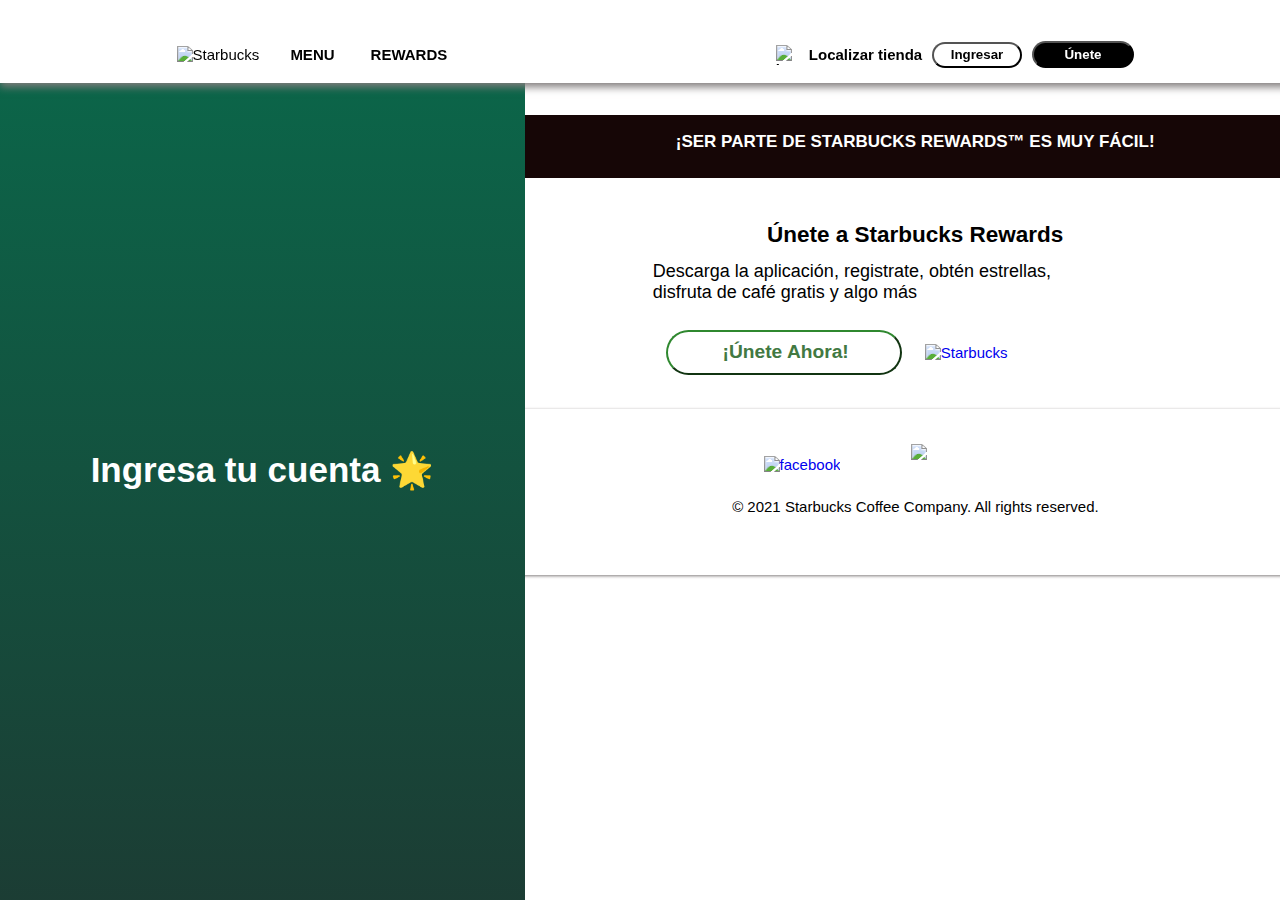
==== login.html @ 047270cf "agregando primeros avances de pagina login" ====
<!DOCTYPE html>
<html lang="en">
<head>
    <meta charset="UTF-8">
    <meta name="viewport" content="width=device-width, initial-scale=1.0">
    <link rel="stylesheet" href="login.css">
    <link rel="icon" href="https://e7.pngegg.com/pngimages/228/114/png-clipart-starbucks-logo-cafe-starbucks-tea-coffee-starbucks-leaf-company.png"> 
    <title>Starbucks | Inicia Sesión</title>
</head>
<body>
    <!--BARRA DE NAVEGACIÓN-->
    <header>
        <nav class="navbar">
            <section class="navbar-container">
              <section class="navbar-brand">
                <a href="index.html"><img src="https://static.vecteezy.com/system/resources/previews/022/636/379/non_2x/starbucks-logo-starbucks-icon-transparent-free-png.png" alt="Starbucks" /></a>
              </section>
      
              <ul class="navbar-nav-left">
                <li> <a href="https://www.starbucks.com.mx/menu">Menu</a></li>
                <li><a href="https://rewards.starbucks.mx/">Rewards</a></li>
              </ul>
      
              <ul class="navbar-nav-right">
                <li><a href="https://www.starbucks.com.mx/stores"><img src="https://cdn-icons-png.flaticon.com/512/80/80569.png" alt="localizar logo" /></a></li>
                <li> <p>Localizar tienda</p></li>
                <li><button class="boton-ingresar">Ingresar</button></li>
                <li><button class="boton-unete">Únete</button></li>
              </ul>
            </section>
            </nav> 
        </header>
    
    <!--Contenido Principal-->
    <section class="rewards-container">

        <!--Mitad Izquierda-->
        <section class="left-container">
            <p>Ingresa tu cuenta 🌟</p>
            </section>
        </section>




    <section class="right-container">
        <section class="banner">
            <p> ¡SER PARTE DE STARBUCKS REWARDS™ ES MUY FÁCIL! </p>
        </section>

        <section class="last-container">
            <section class="last-textos">
                <h2>Únete a Starbucks Rewards</h2>
                <p>Descarga la aplicación, registrate, obtén estrellas, disfruta de café gratis y algo más</p>
            </section>

            <section class="last-visual">
                <button id="unete-ahora"> ¡Únete Ahora!
                    <a href="https://rewards.starbucks.mx/register"></a>
                 </button>

                 <a id="imagenvisual" href="index.html"><img src="https://i.postimg.cc/BvdNPFBH/chica-sbx.png" alt="Starbucks" /></a>
            </section>

        </section>


          <!--FOOTER-->
          <section class="footer">

            <section class="footer-container">
              <section class="redes">
                
                <a href="https://www.facebook.com/StarbucksMexico" target="_blank">
                  <img src="https://thumbs.dreamstime.com/b/logo-de-facebook-en-blanco-y-negro-con-fondo-redondeado-fines-web-impresi%C3%B3n-165852149.jpg" alt="facebook" />
                </a>
              
                <a href="https://www.instagram.com/starbucksMex/" target="_blank">
                  <img src="https://cdn-icons-png.flaticon.com/512/4401/4401407.png" />
                </a>
    
                <a href="https://x.com/StarbucksMex" target="_blank">
                  <img src="https://w7.pngwing.com/pngs/541/840/png-transparent-logo-computer-icons-black-and-white-twitter-header-miscellaneous-monochrome-computer-wallpaper-thumbnail.png" alt="" />
                </a>
    
                <a href="https://www.youtube.com/@StarbucksMexico" target="_blank">
                  <img src="https://st3.depositphotos.com/1144386/16822/v/450/depositphotos_168222606-stock-illustration-modern-black-round-square-youtube.jpg" alt="" />
                </a>
    
               
              </section>
              <p>© 2021 Starbucks Coffee Company. All rights reserved.</p>
            </section>
          </section>

        </section>    
</body>
</html>
---- login.css ----
body{
    font-family: sans-serif;
    display: flex;
    flex-direction:column;
    font-size: 15px;
    margin: 0vw;
    overflow-x: hidden; 
    box-sizing: border-box;
}

ul{
    display: flex;
    flex-direction: row;
    list-style: none;
}

a{
    text-decoration: none;
    margin: 1.8vw;
}
  

  
  header{
    position: fixed;
    top: 0;
    background: white;
    z-index: 10;
    width: 100vw;
}


/* NAVBAR */
.navbar {
    width: 100%;
    height: 4.5vw;
    background-color: #fff;
    padding: 1vw;
    box-shadow: 0 4px 8px rgb(128, 124, 124);
    padding-left: 9vw;
    padding-right: 9vw;
    margin-bottom: 0px;

  }
  
  .navbar-container {
    display: flex;
    flex-direction: row;
    align-items: center;
    padding-left: 3vw;
    padding-right: 20vw;
  }
  

 
  .navbar ul {
    display: flex;
    align-items: center;
  }
  
  .navbar li {
    margin: 0 5px;
    font-weight: bold;
  }
  
  .navbar-nav-left li {
    margin: 0 -5px;
    font-weight: bold;
  }
  .navbar a {
    color: #000;
    text-decoration: none;
  }
  
  .navbar a:hover {
    color: var(--color-primary);
  }
  
  .navbar-brand img {
    width: 75px;
    height: 75px;
    margin-right: -50px;
  }
  
  .navbar-nav-left {
    text-transform: uppercase;
    flex:1;
  }
  
  .navbar-nav-left:hover{
  color: rgb(20, 88, 20);
  }

  
  .navbar-nav-right{
    display:flex;
    flex-direction: row;
  }

  .navbar-nav-right img {
    display:flex;
    height: 20px;
    width: 20px;
    margin-right: -30px;
  }
  
/* BOTONES */
  .boton-ingresar{
    background-color: white;
    border-radius: 2vw;
    font-weight: bold;
    padding: 4%;
    width: 7vw;
    height: auto;

  }

  .boton-unete{
    background-color: black;
    color:white;
    font-weight: bold;
    border-radius: 2vw;
    padding: 4%;
    width: 8vw;
  }

  
  
  /* LADO IZQUIERDO */
  .left-container{
    position: fixed;
    top: 1;
  
    width: 35vw;
    height: 100vh;
    background: linear-gradient(0deg, rgb(29, 57, 50) 0%, rgb(10, 105, 75) 100%);
    color: white;
    margin: 0;
    padding: 3vw;
    margin-left: 0px;


    display: flex;
    flex-direction: column;
    justify-content: center;
    align-items: center;

    font-size: 35px;
}

.left-container p {
 font-weight: bold;
 display: flex;
 justify-content: center;
 align-items: center;
 margin-top: 0vw;
}




.right-container{
    width: 50vw;
    margin-left: 32vw;
    margin-top: 7vw;
    width: calc(100vw - 25vw);
    text-align: center;
    padding: 2%;
    
  }

.banner {
    background-color: rgb(22, 6, 6);
    color: white;
    font-weight: bold;
    font-size: 17px;
    height: 7vh;
    display: flex;
    justify-content: center;
}

.last-container{
    display:flex;
    flex-direction: column;
}

.last-textos{
    margin-top: 2vw;
}
.last-textos p{
    font-size: 18px;
    width: 35vw;
    margin-left: 17vw;
    text-align: start;
    margin-top: -0.5vw;
}

.last-visual{
    display: flex;
    flex-direction: row;
    align-items: center;
    margin-left: 18vw;
}

.last-visual img{
    width: 17vw;

}

#unete-ahora{
    background-color: white;
    border-radius: 2vw;
    border-color: rgb(47, 136, 47);
    font-weight: bold;
    Padding: 0.7rem 1.4rem;
    color: rgb(66, 121, 66);
    display: flex;
    align-items: center;
    justify-content: center;

    font-size: 1.2rem;
    height: 45px;
    padding-left: 55px;
    padding-right: 5px;
    
}



/* FOOTER */

.redes img{
    width: 2vw;
    height: auto;
    margin: 10px;
  }
  
  .footer {
      text-align: center;
      width: 70vw;
      height: auto;
      background-color: #fff;
      padding: 15px;
      box-shadow: 0 1px 3px rgb(128, 124, 124);
      margin-top: 25px;
      margin-left: -1vw;
      padding-top: 2vw;
    }
  


  .footer-container {
    width: 100%;
    max-width: 1400px;
    margin: 0 auto;
    padding: 0 30px 30px;
  }
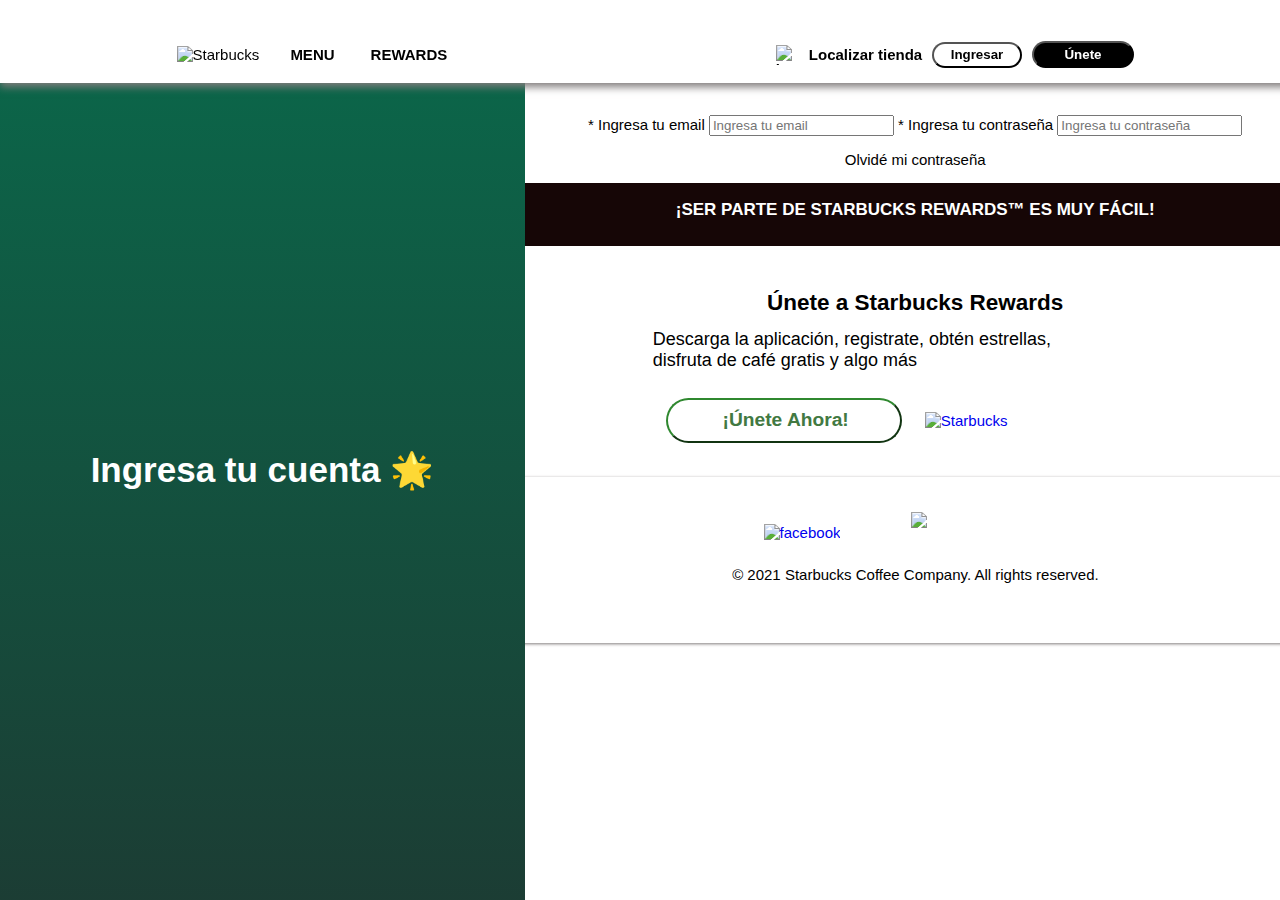
==== commit ad684782: "finalizando pagina de login" ====
--- a/login.html
+++ b/login.html
@@ -44,6 +44,20 @@
 
 
     <section class="right-container">
+
+        <section class="form-container">
+            <form>
+                <label for="email">* Ingresa tu email</label>
+                <input type="email" id="email" name="email" placeholder="Ingresa tu email" required>
+    
+                <label for="password">* Ingresa tu contraseña</label>
+                <input type="password" id="password" name="password" placeholder="Ingresa tu contraseña" required>
+    
+                <p id="olvide"> Olvidé mi contraseña </p> 
+    
+            </form>
+        </section>
+
         <section class="banner">
             <p> ¡SER PARTE DE STARBUCKS REWARDS™ ES MUY FÁCIL! </p>
         </section>
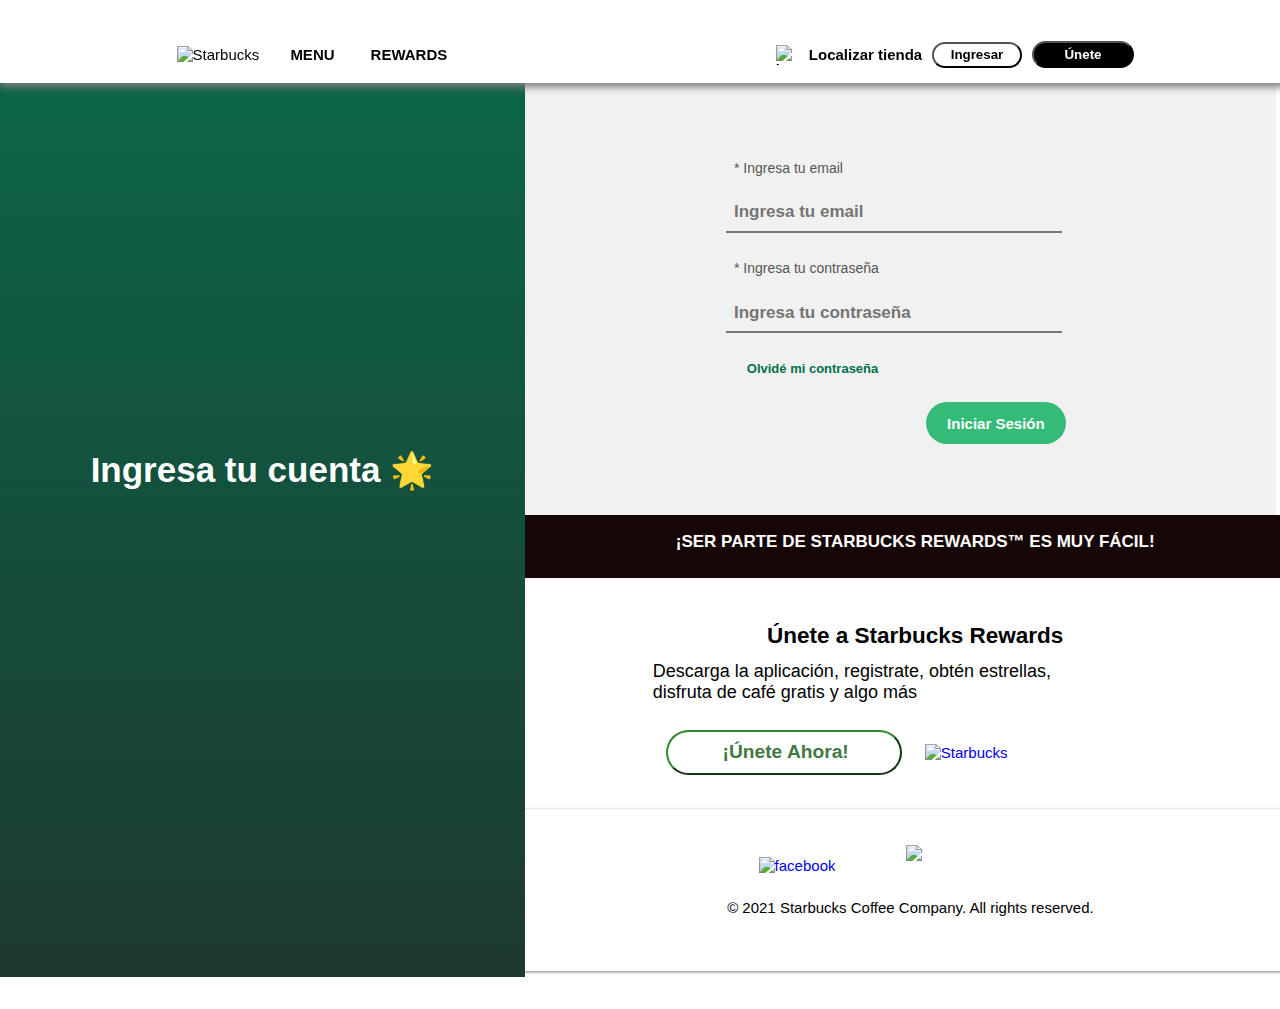
==== commit 98af10cc: "finalizando login" ====
--- a/login.html
+++ b/login.html
@@ -47,13 +47,15 @@
 
         <section class="form-container">
             <form>
-                <label for="email">* Ingresa tu email</label>
+                <label  for="email">* Ingresa tu email</label>
                 <input type="email" id="email" name="email" placeholder="Ingresa tu email" required>
     
                 <label for="password">* Ingresa tu contraseña</label>
                 <input type="password" id="password" name="password" placeholder="Ingresa tu contraseña" required>
     
                 <p id="olvide"> Olvidé mi contraseña </p> 
+
+                <button class="boton-login"> Iniciar Sesión</button>
     
             </form>
         </section>
--- a/login.css
+++ b/login.css
@@ -161,13 +161,87 @@
 
 .right-container{
     width: 50vw;
+    height: 100vh;
     margin-left: 32vw;
-    margin-top: 7vw;
+    margin-top: 4.5vw;
     width: calc(100vw - 25vw);
     text-align: center;
     padding: 2%;
     
   }
+
+
+  .form-container {
+    background-color: rgb(242, 241, 241);
+    padding: 20px 30px;
+    width: 100%;
+    max-width: 55vw;
+    margin-left: 6vw;
+    padding-top: 5vw;
+
+}
+
+label {
+    display: flex;
+    margin-bottom: 5px;
+    font-size: 14px;
+    font-weight: 500;
+    color: #555;
+    justify-content: start;
+    margin-left: 15vw;
+    padding-bottom: 1vw;
+    padding-top: 1vw;
+}
+
+input {
+    background-color: rgb(242, 241, 241);
+    border-top: none;
+    border-left: none;
+    border-right: none;
+    font-size: 17px;
+    font-weight: 800;
+   
+    width: 25vw;
+    padding: 1.2%;
+    margin-bottom: 15px;
+    
+}
+
+
+
+
+#olvide{
+    display: flex;
+    margin-left: 16vw;
+    color: #00704a;
+    font-weight: bold;
+    font-size: 13px;
+    padding-bottom: 4vw;
+}
+
+.boton-login{
+  background-color: rgb(53, 187, 120);
+  color:white;
+  font-weight: bold;
+  border-radius: 2vw;
+  border: none;
+  padding: 3%;
+  width: auto;
+  height: 3vw;
+  display: flex;
+  justify-content: center;
+  align-items: center;
+  margin-left: 30vw;
+  margin-top: -3vw;
+  margin-bottom: 4vw;
+  font-size: 15px;
+}
+
+input:focus {
+    border-color: #1ec144;
+    outline: none;
+}  
+
 
 .banner {
     background-color: rgb(22, 6, 6);
@@ -240,7 +314,6 @@
       width: 70vw;
       height: auto;
       background-color: #fff;
-      padding: 15px;
       box-shadow: 0 1px 3px rgb(128, 124, 124);
       margin-top: 25px;
       margin-left: -1vw;
@@ -253,7 +326,7 @@
     width: 100%;
     max-width: 1400px;
     margin: 0 auto;
-    padding: 0 30px 30px;
-  }
-
-
+    padding: 0 40px 40px;
+  }
+
+
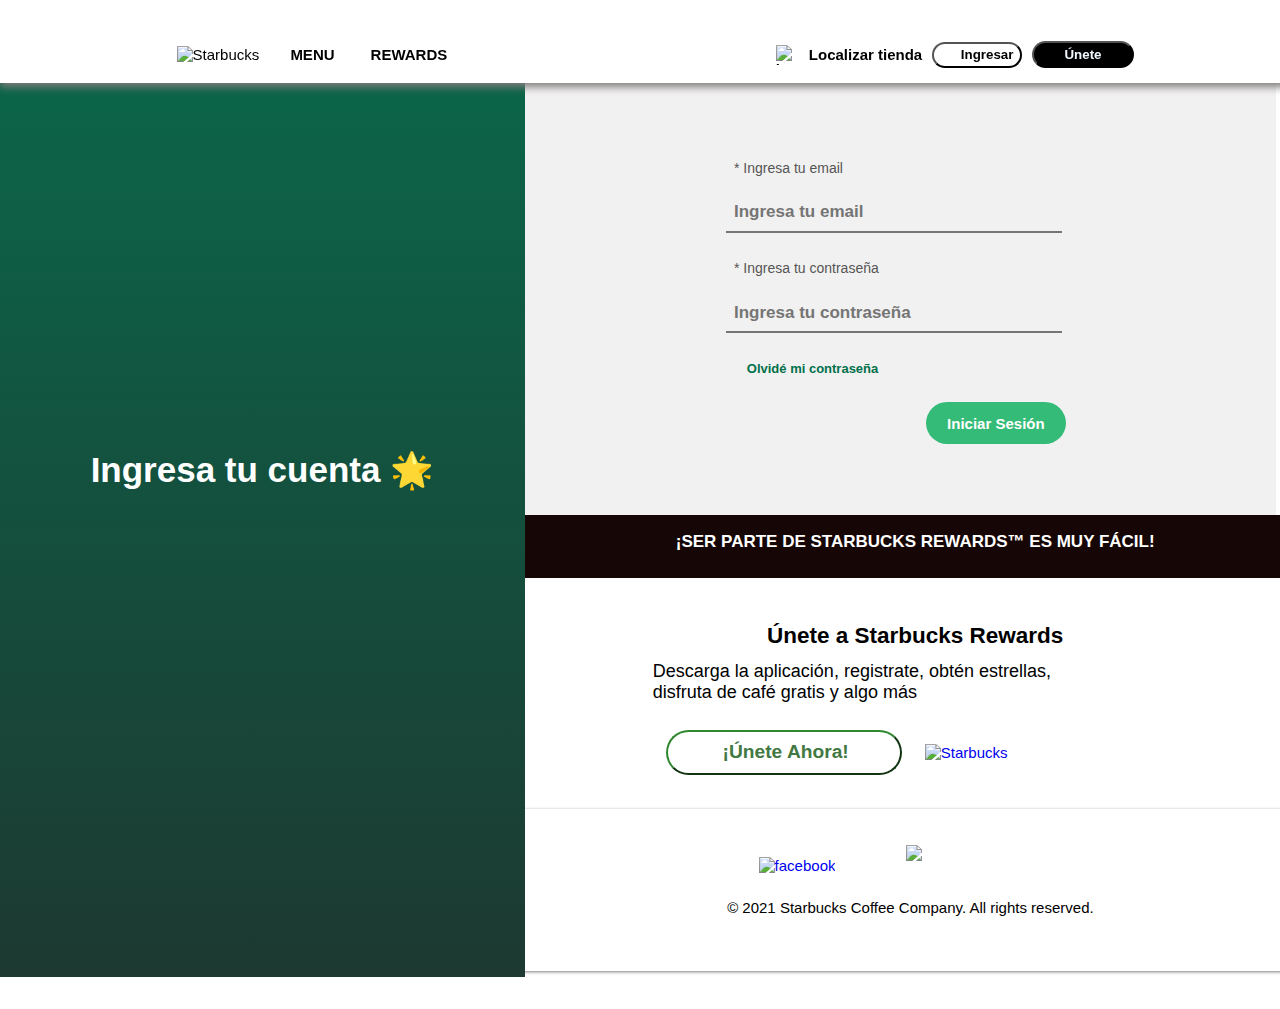
==== commit 9aee9e3a: "corrigiendo detalles de links" ====
--- a/login.html
+++ b/login.html
@@ -24,8 +24,13 @@
               <ul class="navbar-nav-right">
                 <li><a href="https://www.starbucks.com.mx/stores"><img src="https://cdn-icons-png.flaticon.com/512/80/80569.png" alt="localizar logo" /></a></li>
                 <li> <p>Localizar tienda</p></li>
-                <li><button class="boton-ingresar">Ingresar</button></li>
-                <li><button class="boton-unete">Únete</button></li>
+                <li><button class="boton-ingresar">
+                  <a href="login.html">Ingresar</a>
+                </button></li>
+    
+                <li><button class="boton-unete">
+                  <a href="register.html">Únete</a>
+                </a></button></li>
               </ul>
             </section>
             </nav> 
--- a/login.css
+++ b/login.css
@@ -122,6 +122,11 @@
     border-radius: 2vw;
     padding: 4%;
     width: 8vw;
+  }
+
+  .boton-unete a{
+    text-decoration: none;
+    color: aliceblue;
   }
 
   
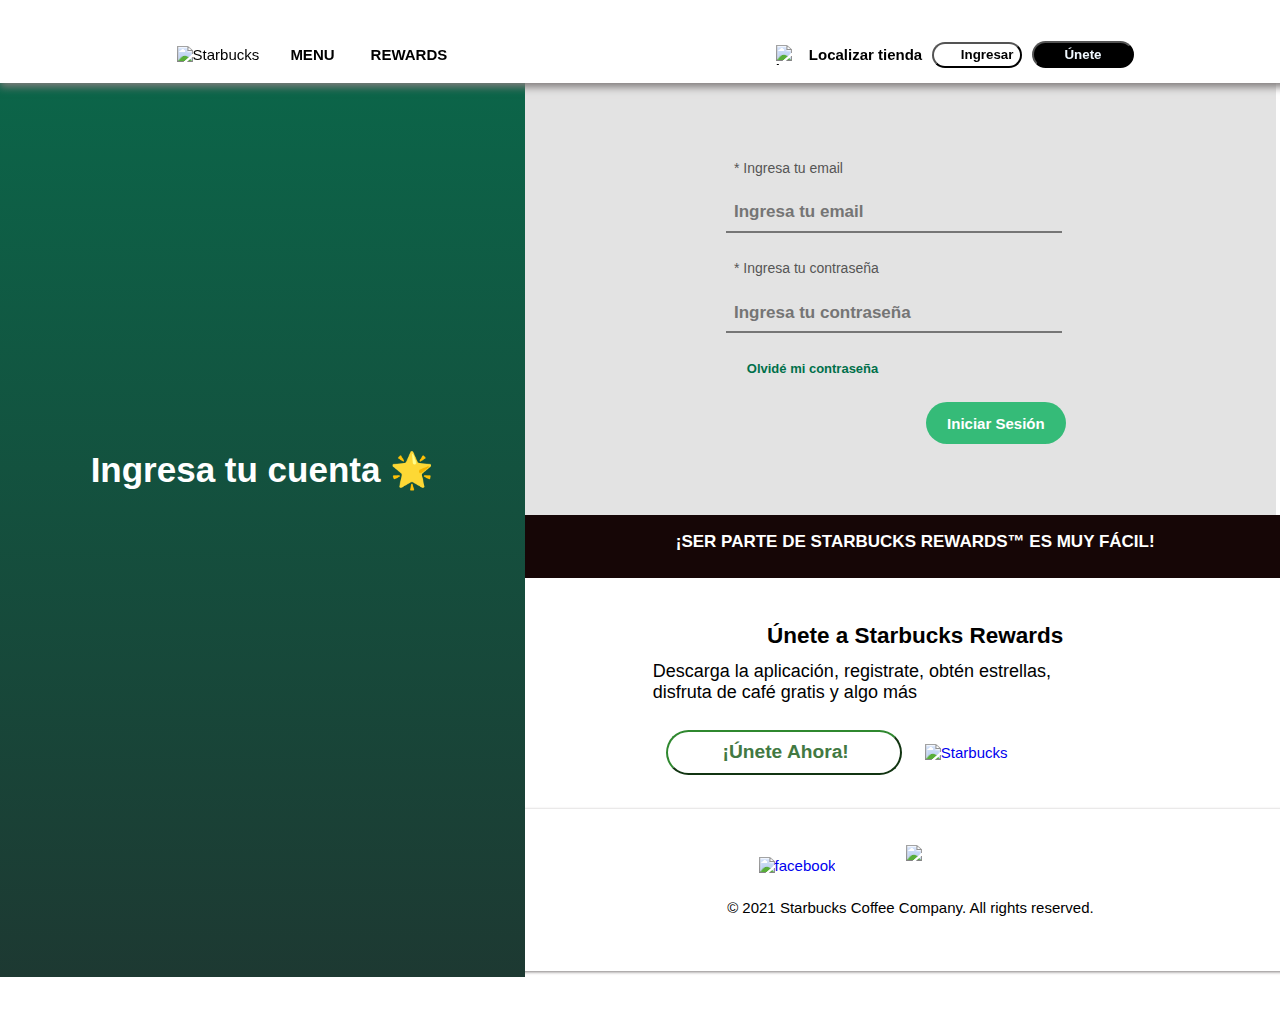
==== commit 59fb3376: "corrigiendo links" ====
--- a/login.html
+++ b/login.html
@@ -17,8 +17,8 @@
               </section>
       
               <ul class="navbar-nav-left">
-                <li> <a href="https://www.starbucks.com.mx/menu">Menu</a></li>
-                <li><a href="https://rewards.starbucks.mx/">Rewards</a></li>
+                <li> <a href="menu.html">Menu</a></li>
+                <li><a href="rewards.html">Rewards</a></li>
               </ul>
       
               <ul class="navbar-nav-right">
--- a/login.css
+++ b/login.css
@@ -177,7 +177,7 @@
 
 
   .form-container {
-    background-color: rgb(242, 241, 241);
+    background-color: rgb(227, 227, 227);
     padding: 20px 30px;
     width: 100%;
     max-width: 55vw;
@@ -199,7 +199,7 @@
 }
 
 input {
-    background-color: rgb(242, 241, 241);
+    background-color: rgb(227, 227, 227);
     border-top: none;
     border-left: none;
     border-right: none;
